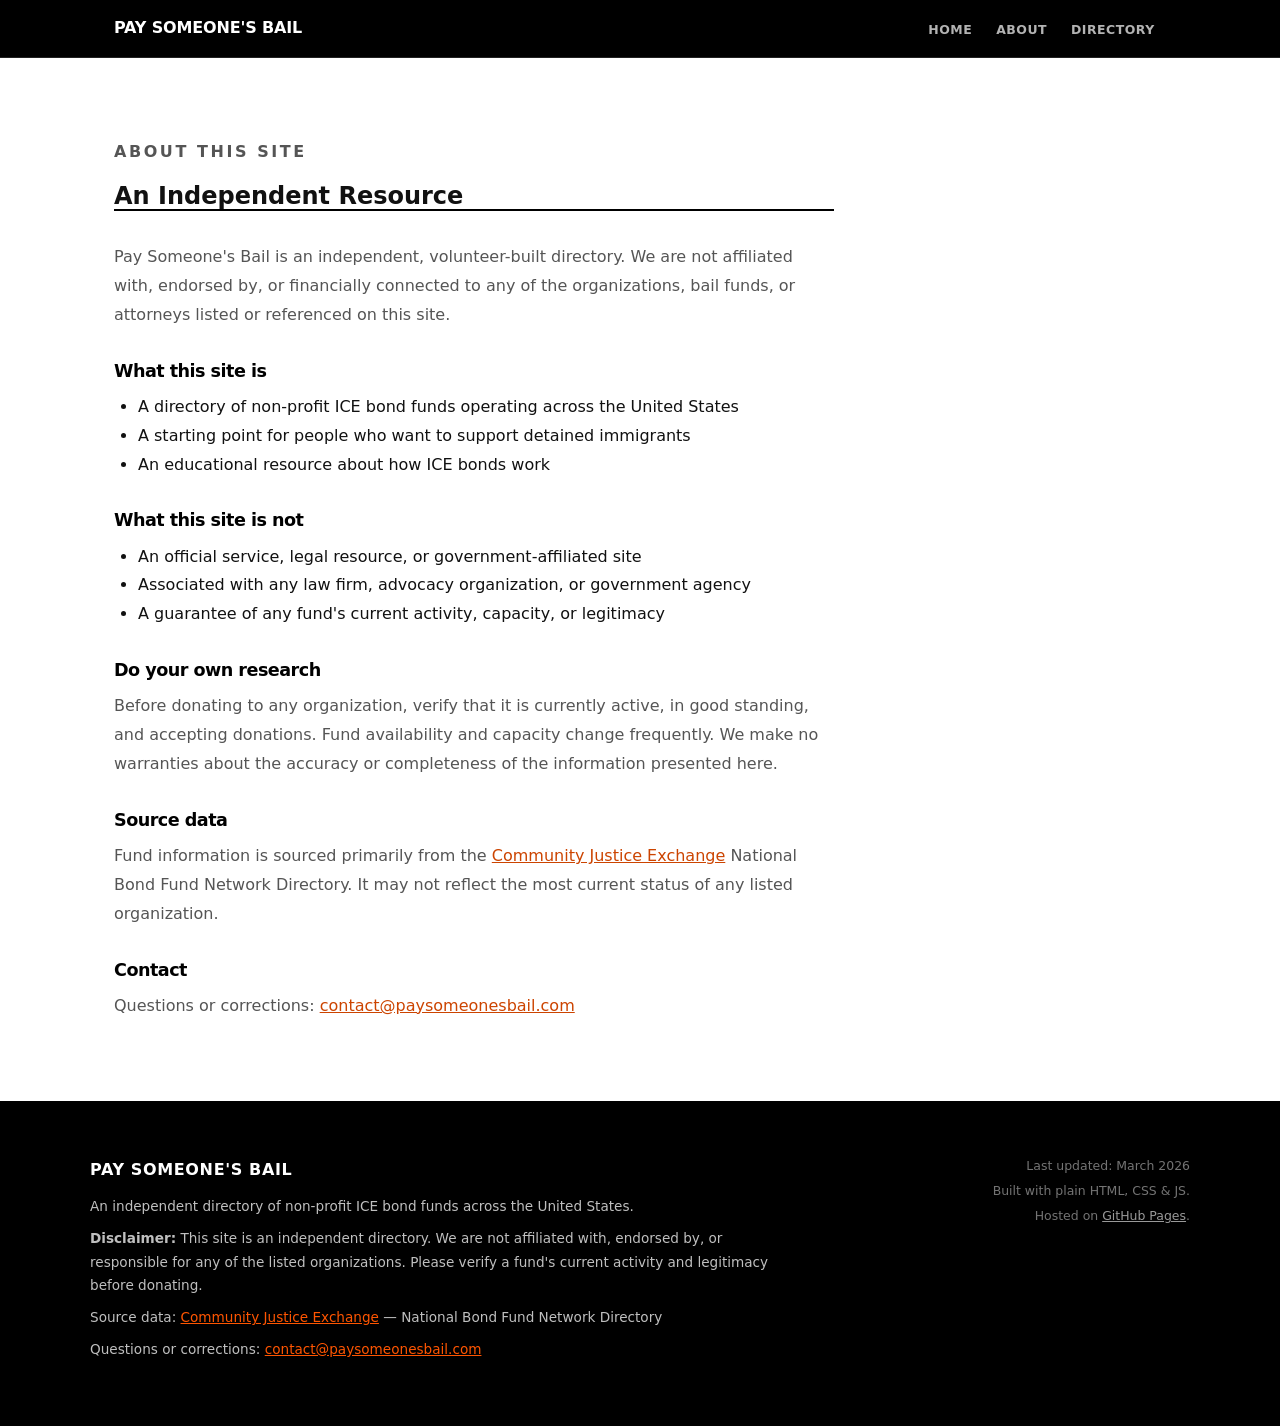
==== about.html @ 9c56129b "Add About and Directory pages, simplify nav to three links - New about.html: independent/unaffiliate" ====
<!DOCTYPE html>
<html lang="en">
<head>
  <meta charset="UTF-8" />
  <meta name="viewport" content="width=device-width, initial-scale=1.0" />
  <meta name="description" content="About Pay Someone's Bail — an independent, unaffiliated directory of non-profit ICE bond funds across the United States." />
  <title>About — Pay Someone's Bail</title>
  <link rel="stylesheet" href="styles.css?v=2" />
</head>
<body>

  <a class="skip-link" href="#about">Skip to content</a>

  <nav class="site-nav" aria-label="Site navigation">
    <div class="nav-inner">
      <a href="index.html" class="nav-brand">Pay Someone's Bail</a>

      <button
        class="hamburger"
        aria-label="Toggle navigation menu"
        aria-expanded="false"
        aria-controls="nav-links"
      >
        <span></span>
        <span></span>
        <span></span>
      </button>

      <ul class="nav-links" id="nav-links" role="list">
        <li><a href="index.html">Home</a></li>
        <li><a href="about.html">About</a></li>
        <li><a href="directory.html">Directory</a></li>
      </ul>
    </div>
  </nav>

  <section class="section" id="about" aria-labelledby="about-heading">
    <div class="section-inner" style="max-width: 720px;">
      <p class="section-label">About this site</p>
      <h1 id="about-heading">An Independent Resource</h1>

      <div class="education-body" style="display: block;">
        <p>
          Pay Someone's Bail is an independent, volunteer-built directory. We are not affiliated with,
          endorsed by, or financially connected to any of the organizations, bail funds, or attorneys
          listed or referenced on this site.
        </p>

        <h2 style="margin-top: 2rem; margin-bottom: 0.75rem; font-size: 1.1rem;">What this site is</h2>
        <ul style="padding-left: 1.5rem; line-height: 1.8;">
          <li>A directory of non-profit ICE bond funds operating across the United States</li>
          <li>A starting point for people who want to support detained immigrants</li>
          <li>An educational resource about how ICE bonds work</li>
        </ul>

        <h2 style="margin-top: 2rem; margin-bottom: 0.75rem; font-size: 1.1rem;">What this site is not</h2>
        <ul style="padding-left: 1.5rem; line-height: 1.8;">
          <li>An official service, legal resource, or government-affiliated site</li>
          <li>Associated with any law firm, advocacy organization, or government agency</li>
          <li>A guarantee of any fund's current activity, capacity, or legitimacy</li>
        </ul>

        <h2 style="margin-top: 2rem; margin-bottom: 0.75rem; font-size: 1.1rem;">Do your own research</h2>
        <p>
          Before donating to any organization, verify that it is currently active, in good standing,
          and accepting donations. Fund availability and capacity change frequently. We make no warranties
          about the accuracy or completeness of the information presented here.
        </p>

        <h2 style="margin-top: 2rem; margin-bottom: 0.75rem; font-size: 1.1rem;">Source data</h2>
        <p>
          Fund information is sourced primarily from the
          <a href="https://www.communityjusticeexchange.org" target="_blank" rel="noopener noreferrer">Community Justice Exchange</a>
          National Bond Fund Network Directory. It may not reflect the most current status of any listed organization.
        </p>

        <h2 style="margin-top: 2rem; margin-bottom: 0.75rem; font-size: 1.1rem;">Contact</h2>
        <p>
          Questions or corrections: <a href="mailto:contact@paysomeonesbail.com">contact@paysomeonesbail.com</a>
        </p>
      </div>
    </div>
  </section>

  <footer class="site-footer">
    <div class="footer-inner">
      <div>
        <div class="footer-brand">Pay Someone's Bail</div>
        <p class="footer-text">
          An independent directory of non-profit ICE bond funds across the United States.
        </p>
        <p class="footer-text">
          <strong>Disclaimer:</strong> This site is an independent directory. We are not affiliated with,
          endorsed by, or responsible for any of the listed organizations. Please verify a fund's current
          activity and legitimacy before donating.
        </p>
        <p class="footer-text">
          Source data: <a href="https://www.communityjusticeexchange.org" target="_blank" rel="noopener noreferrer">Community Justice Exchange</a> — National Bond Fund Network Directory
        </p>
        <p class="footer-text">
          Questions or corrections: <a href="mailto:contact@paysomeonesbail.com">contact@paysomeonesbail.com</a>
        </p>
      </div>
      <div class="footer-meta">
        <p>Last updated: March 2026</p>
        <p>Built with plain HTML, CSS &amp; JS.</p>
        <p>Hosted on <a href="https://pages.github.com" target="_blank" rel="noopener noreferrer">GitHub Pages</a>.</p>
      </div>
    </div>
  </footer>

  <button id="back-to-top" aria-label="Back to top" title="Back to top">&#8679;</button>

  <script src="script.js"></script>
</body>
</html>
---- styles.css ----
/* ============================================================
   DESIGN TOKENS
   ============================================================ */
:root {
  --color-nav:        #000000;
  --color-accent:     #ff5500;
  --color-accent-dark:#cc4400;
  --color-bg:         #ffffff;
  --color-bg-alt:     #f5f5f5;
  --color-bg-grid:    #ffffff;
  --color-card:       #ffffff;
  --color-text:       #111111;
  --color-text-muted: #555555;
  --color-tag-bg:     #111111;
  --color-tag-text:   #ffffff;
  --color-border:     #e2e2e2;

  --font-sans:  'Inter', system-ui, -apple-system, 'Segoe UI', sans-serif;

  --radius: 6px;
  --shadow: 0 1px 4px rgba(0,0,0,0.07), 0 2px 12px rgba(0,0,0,0.04);
  --shadow-hover: 0 4px 20px rgba(0,0,0,0.12);

  --nav-height: 58px;
  --max-width: 1100px;
}

/* ============================================================
   RESET & BASE
   ============================================================ */
*, *::before, *::after { box-sizing: border-box; margin: 0; padding: 0; }

html { scroll-behavior: smooth; font-size: 16px; }

body {
  font-family: var(--font-sans);
  background: var(--color-bg);
  color: var(--color-text);
  line-height: 1.65;
}

img { max-width: 100%; display: block; }

a {
  color: var(--color-accent-dark);
  text-decoration: underline;
}
a:hover { color: var(--color-nav); }

h1, h2, h3, h4 {
  font-family: var(--font-sans);
  line-height: 1.1;
  color: var(--color-text);
}

/* ============================================================
   SKIP LINK (ACCESSIBILITY)
   ============================================================ */
.skip-link {
  position: absolute;
  top: -100%;
  left: 1rem;
  background: var(--color-nav);
  color: #fff;
  padding: 0.5rem 1rem;
  border-radius: var(--radius);
  font-weight: 600;
  z-index: 9999;
  text-decoration: none;
}
.skip-link:focus { top: 1rem; }

/* ============================================================
   NAV
   ============================================================ */
.site-nav {
  position: sticky;
  top: 0;
  z-index: 100;
  background: #000;
  height: var(--nav-height);
  display: flex;
  align-items: center;
  border-bottom: 1px solid #222;
}

.nav-inner {
  max-width: var(--max-width);
  margin: 0 auto;
  padding: 0 1.5rem;
  width: 100%;
  display: flex;
  align-items: center;
  justify-content: space-between;
  gap: 1rem;
}

.nav-brand {
  color: #fff;
  font-family: var(--font-sans);
  font-size: 1rem;
  font-weight: 800;
  text-decoration: none;
  white-space: nowrap;
  flex-shrink: 0;
  letter-spacing: -0.01em;
  text-transform: uppercase;
}
.nav-brand:hover { color: var(--color-accent); }

.nav-links {
  display: flex;
  list-style: none;
  gap: 0.1rem;
  flex-wrap: nowrap;
}

.nav-links a {
  color: rgba(255,255,255,0.7);
  text-decoration: none;
  font-size: 0.78rem;
  font-weight: 600;
  padding: 0.35rem 0.7rem;
  border-radius: 3px;
  transition: background 0.15s, color 0.15s;
  white-space: nowrap;
  text-transform: uppercase;
  letter-spacing: 0.04em;
}
.nav-links a:hover,
.nav-links a.active {
  background: rgba(255,85,0,0.2);
  color: var(--color-accent);
}

.hamburger {
  display: none;
  flex-direction: column;
  justify-content: center;
  align-items: center;
  gap: 5px;
  background: none;
  border: none;
  cursor: pointer;
  padding: 0.5rem;
  border-radius: 4px;
}
.hamburger span {
  display: block;
  width: 22px;
  height: 2px;
  background: #fff;
  border-radius: 2px;
  transition: transform 0.25s, opacity 0.25s;
}
.hamburger[aria-expanded="true"] span:nth-child(1) {
  transform: translateY(7px) rotate(45deg);
}
.hamburger[aria-expanded="true"] span:nth-child(2) {
  opacity: 0;
}
.hamburger[aria-expanded="true"] span:nth-child(3) {
  transform: translateY(-7px) rotate(-45deg);
}

/* ============================================================
   HERO
   ============================================================ */

/* Graph-paper grid helper (used on hero + bg-alt) */
.hero {
  background-color: #fff;
  background-image:
    linear-gradient(rgba(0,0,0,0.06) 1px, transparent 1px),
    linear-gradient(90deg, rgba(0,0,0,0.06) 1px, transparent 1px);
  background-size: 32px 32px;
  color: var(--color-text);
  padding: 5.5rem 1.5rem 5rem;
  text-align: left;
  border-bottom: 1px solid var(--color-border);
}

.hero-inner {
  max-width: var(--max-width);
  margin: 0 auto;
}

.hero h1 {
  font-size: clamp(3rem, 8vw, 6.5rem);
  color: #000;
  margin-bottom: 1.25rem;
  letter-spacing: -0.04em;
  font-weight: 900;
  line-height: 1.0;
  max-width: 820px;
}

/* Orange highlight on a key word, echoing the "WORKS" highlight in screenshot 2 */
.hero h1 .highlight {
  background: var(--color-accent);
  color: #fff;
  padding: 0 0.12em;
  display: inline;
  border-radius: 4px;
}

.hero .tagline {
  font-size: clamp(1rem, 2vw, 1.2rem);
  color: var(--color-text-muted);
  max-width: 580px;
  margin-bottom: 1.5rem;
  font-weight: 400;
  line-height: 1.6;
}

.hero .intro {
  font-size: 1rem;
  color: var(--color-text-muted);
  max-width: 620px;
  margin-bottom: 2.5rem;
  line-height: 1.8;
}

.hero-cta {
  display: inline-block;
  background: var(--color-accent);
  color: #fff;
  font-weight: 800;
  font-size: 0.9rem;
  padding: 0.85rem 2.25rem;
  border-radius: 50px;
  text-decoration: none;
  transition: background 0.2s, transform 0.15s;
  text-transform: uppercase;
  letter-spacing: 0.06em;
}
.hero-cta:hover {
  background: var(--color-accent-dark);
  color: #fff;
  transform: translateY(-2px);
}

/* ============================================================
   SECTION LABEL (overline)
   ============================================================ */
.section-label {
  font-size: 0.7rem;
  font-weight: 800;
  letter-spacing: 0.16em;
  text-transform: uppercase;
  color: var(--color-accent);
  margin-bottom: 0.6rem;
  display: block;
}

/* ============================================================
   CONTENT SECTIONS
   ============================================================ */
.section {
  padding: 5rem 1.5rem;
  max-width: var(--max-width);
  margin: 0 auto;
}

.section-alt {
  background-color: #fff;
  background-image:
    linear-gradient(rgba(0,0,0,0.045) 1px, transparent 1px),
    linear-gradient(90deg, rgba(0,0,0,0.045) 1px, transparent 1px);
  background-size: 32px 32px;
  padding: 5rem 1.5rem;
  border-top: 1px solid var(--color-border);
  border-bottom: 1px solid var(--color-border);
}
.section-alt .section-inner {
  max-width: var(--max-width);
  margin: 0 auto;
}

.section h2 {
  font-size: clamp(1.8rem, 3.5vw, 2.8rem);
  margin-bottom: 1.75rem;
  color: #000;
  font-weight: 900;
  letter-spacing: -0.03em;
}
.section-alt .section-inner h2 {
  font-size: clamp(1.8rem, 3.5vw, 2.8rem);
  margin-bottom: 1.75rem;
  color: #000;
  font-weight: 900;
  letter-spacing: -0.03em;
}

.section p {
  font-size: 1rem;
  line-height: 1.8;
  color: var(--color-text-muted);
  max-width: 720px;
  margin-bottom: 1rem;
}
.section p:last-child { margin-bottom: 0; }

/* Education section two-column on desktop */
.education-body {
  display: grid;
  grid-template-columns: 1fr 1fr;
  gap: 3rem;
  border-top: 2px solid #000;
  padding-top: 2rem;
}
.education-body p { max-width: none; }

/* ============================================================
   WHY DONATE — ARGUMENTS LIST
   ============================================================ */
.arguments-list {
  list-style: none;
  margin-top: 2.5rem;
  border-top: 2px solid #000;
  padding: 0;
}

.argument-item {
  display: flex;
  align-items: flex-start;
  gap: 2rem;
  padding: 2.5rem 0;
  border-bottom: 1px solid var(--color-border);
}

.argument-item:last-child {
  border-bottom: none;
}

.argument-number {
  font-size: clamp(2.5rem, 5vw, 4rem);
  font-weight: 900;
  color: var(--color-accent);
  line-height: 1;
  letter-spacing: -0.04em;
  font-family: var(--font-sans);
  flex-shrink: 0;
  width: 3.5rem;
  text-align: right;
}

.argument-body {
  flex: 1;
  min-width: 0;
}

.argument-headline {
  font-size: clamp(1rem, 2vw, 1.2rem);
  font-weight: 800;
  color: #000;
  letter-spacing: -0.02em;
  margin-bottom: 0.65rem;
  line-height: 1.25;
}

.argument-text {
  font-size: 0.95rem;
  color: var(--color-text-muted);
  line-height: 1.8;
  max-width: 680px;
  margin-bottom: 0.6rem;
}

.stat-inline {
  color: var(--color-accent);
  font-weight: 800;
}

.argument-source {
  font-size: 0.72rem;
  color: #aaa;
  font-style: italic;
  letter-spacing: 0.02em;
  margin: 0;
  line-height: 1.5;
}

@media (max-width: 640px) {
  .argument-item {
    gap: 1.25rem;
    padding: 2rem 0;
  }
  .argument-number {
    width: 2.25rem;
    font-size: 2rem;
  }
}

/* ============================================================
   DIRECTORY SECTION
   ============================================================ */
#directory {
  background: var(--color-bg);
  padding: 4rem 1.5rem 6rem;
}

.directory-inner {
  max-width: var(--max-width);
  margin: 0 auto;
}

.directory-header {
  margin-bottom: 2.5rem;
  border-bottom: 2px solid #000;
  padding-bottom: 1.5rem;
}

.directory-header h2 {
  font-size: clamp(1.8rem, 3.5vw, 2.8rem);
  color: #000;
  margin-bottom: 0.5rem;
  font-weight: 900;
  letter-spacing: -0.03em;
}

.directory-header p {
  color: var(--color-text-muted);
  font-size: 0.9rem;
  max-width: 640px;
}

/* Search */
.search-wrap {
  display: flex;
  align-items: center;
  gap: 0.75rem;
  background: var(--color-bg);
  border: 2px solid #000;
  border-radius: 50px;
  padding: 0.65rem 1.25rem;
  max-width: 440px;
  margin-bottom: 3rem;
  transition: border-color 0.2s;
}
.search-wrap:focus-within { border-color: var(--color-accent); }

.search-icon {
  color: var(--color-text-muted);
  font-size: 1rem;
  flex-shrink: 0;
}

#search-input {
  border: none;
  outline: none;
  background: transparent;
  font-size: 0.9rem;
  color: var(--color-text);
  width: 100%;
  font-family: var(--font-sans);
  font-weight: 500;
}
#search-input::placeholder { color: #aaa; }

.search-clear {
  background: none;
  border: none;
  cursor: pointer;
  color: var(--color-text-muted);
  font-size: 1rem;
  padding: 0;
  display: none;
  line-height: 1;
}
.search-clear:hover { color: var(--color-nav); }

/* No results */
#no-results {
  display: none;
  text-align: center;
  padding: 3rem 1rem;
  color: var(--color-text-muted);
  font-size: 1rem;
}

/* Region sections */
.region-section {
  margin-bottom: 3.5rem;
}

.region-header {
  display: flex;
  align-items: center;
  justify-content: space-between;
  gap: 1rem;
  border-bottom: 2px solid #000;
  padding-bottom: 0.75rem;
  margin-bottom: 1.75rem;
  cursor: pointer;
}

.region-header h2 {
  font-size: 1.4rem;
  color: #000;
  font-weight: 900;
  letter-spacing: -0.02em;
}

.region-toggle {
  background: #000;
  border: none;
  border-radius: 50%;
  width: 30px;
  height: 30px;
  display: none;
  align-items: center;
  justify-content: center;
  cursor: pointer;
  font-size: 0.75rem;
  color: #fff;
  flex-shrink: 0;
  transition: transform 0.2s;
}
.region-toggle[aria-expanded="false"] {
  transform: rotate(-90deg);
}

.region-body { /* always visible on desktop */ }

/* State subgroups */
.state-group {
  margin-bottom: 2rem;
}

.state-group h3 {
  font-size: 0.72rem;
  font-family: var(--font-sans);
  font-weight: 800;
  letter-spacing: 0.14em;
  text-transform: uppercase;
  color: #000;
  margin-bottom: 1rem;
  padding-left: 0;
  display: flex;
  align-items: center;
  gap: 0.5rem;
}
.state-group h3::after {
  content: '';
  flex: 1;
  height: 1px;
  background: var(--color-border);
}

/* Fund cards grid */
.fund-grid {
  display: grid;
  grid-template-columns: repeat(auto-fill, minmax(280px, 1fr));
  gap: 1px;
  background: var(--color-border);
  border: 1px solid var(--color-border);
}

/* Fund card */
.fund-card {
  background: var(--color-card);
  padding: 1.5rem;
  display: flex;
  flex-direction: column;
  gap: 0.7rem;
  transition: background 0.15s;
}
.fund-card:hover {
  background: #fafafa;
}

.fund-card[data-url-status="unconfirmed"] {
  background: #fafafa;
}

.fund-name {
  font-size: 1rem;
  font-weight: 800;
  color: #000;
  line-height: 1.25;
  font-family: var(--font-sans);
  letter-spacing: -0.01em;
}

.fund-tag {
  display: inline-block;
  background: var(--color-tag-bg);
  color: var(--color-tag-text);
  font-size: 0.65rem;
  font-weight: 800;
  letter-spacing: 0.1em;
  text-transform: uppercase;
  padding: 0.22rem 0.6rem;
  border-radius: 50px;
  width: fit-content;
}

.fund-desc {
  font-size: 0.875rem;
  color: var(--color-text-muted);
  line-height: 1.6;
  flex: 1;
}

.fund-notice {
  font-size: 0.78rem;
  color: #999;
  font-style: italic;
}

.fund-actions {
  display: flex;
  flex-wrap: wrap;
  gap: 0.5rem;
  margin-top: 0.25rem;
}

.btn {
  display: inline-block;
  font-size: 0.75rem;
  font-weight: 800;
  padding: 0.5rem 1.1rem;
  border-radius: 50px;
  text-decoration: none;
  transition: background 0.15s, transform 0.1s;
  cursor: pointer;
  border: none;
  line-height: 1;
  letter-spacing: 0.04em;
  text-transform: uppercase;
}
.btn:hover { transform: translateY(-1px); }

.btn-donate {
  background: var(--color-accent);
  color: #fff;
}
.btn-donate:hover { background: var(--color-accent-dark); color: #fff; }

.btn-learn {
  background: transparent;
  color: #000;
  border: 2px solid #000;
}
.btn-learn:hover { background: #000; color: #fff; }

.btn-search {
  background: #f0f0f0;
  color: #555;
  border: 1px solid var(--color-border);
  font-weight: 700;
}
.btn-search:hover { background: #e0e0e0; color: #000; }

/* ============================================================
   FOOTER
   ============================================================ */
.site-footer {
  background: #000;
  color: rgba(255,255,255,0.75);
  padding: 3.5rem 1.5rem;
  margin-top: 0;
}

.footer-inner {
  max-width: var(--max-width);
  margin: 0 auto;
  display: grid;
  grid-template-columns: 2fr 1fr;
  gap: 2rem;
}

.footer-brand {
  font-family: var(--font-sans);
  font-size: 1rem;
  color: #fff;
  margin-bottom: 0.75rem;
  font-weight: 900;
  text-transform: uppercase;
  letter-spacing: 0.04em;
}

.footer-text {
  font-size: 0.85rem;
  line-height: 1.75;
  margin-bottom: 0.5rem;
}
.footer-text a {
  color: var(--color-accent);
}
.footer-text a:hover { color: #fff; }

.footer-meta {
  font-size: 0.78rem;
  text-align: right;
}
.footer-meta p { margin-bottom: 0.4rem; line-height: 1.5; color: rgba(255,255,255,0.45); }
.footer-meta a { color: rgba(255,255,255,0.6); }
.footer-meta a:hover { color: #fff; }

/* ============================================================
   BACK TO TOP
   ============================================================ */
#back-to-top {
  position: fixed;
  bottom: 2rem;
  right: 1.5rem;
  background: #000;
  color: #fff;
  border: none;
  border-radius: 50%;
  width: 44px;
  height: 44px;
  font-size: 1.1rem;
  cursor: pointer;
  box-shadow: 0 4px 16px rgba(0,0,0,0.3);
  display: flex;
  align-items: center;
  justify-content: center;
  opacity: 0;
  pointer-events: none;
  transition: opacity 0.25s, transform 0.2s, background 0.15s;
  z-index: 50;
}
#back-to-top.visible {
  opacity: 1;
  pointer-events: auto;
}
#back-to-top:hover {
  background: var(--color-accent);
  transform: translateY(-3px);
}

/* ============================================================
   RESPONSIVE — TABLET
   ============================================================ */
@media (max-width: 900px) {
  .education-body {
    grid-template-columns: 1fr;
    gap: 1.5rem;
  }
  .footer-inner {
    grid-template-columns: 1fr;
  }
  .footer-meta { text-align: left; }
}

/* ============================================================
   RESPONSIVE — MOBILE
   ============================================================ */
@media (max-width: 640px) {
  /* Nav */
  .hamburger { display: flex; }

  .nav-links {
    display: none;
    position: absolute;
    top: var(--nav-height);
    left: 0;
    right: 0;
    background: #000;
    flex-direction: column;
    padding: 0.75rem 1rem 1rem;
    gap: 0.1rem;
    box-shadow: 0 4px 12px rgba(0,0,0,0.35);
  }
  .nav-links.open { display: flex; }
  .nav-links a {
    font-size: 0.85rem;
    padding: 0.65rem 0.75rem;
  }

  .site-nav { position: sticky; }

  /* Hero */
  .hero { padding: 3.5rem 1.25rem 3rem; text-align: left; }

  /* Sections */
  .section { padding: 3rem 1.25rem; }
  .section-alt { padding: 3rem 1.25rem; }
  #directory { padding: 2.5rem 1.25rem 3.5rem; }

  /* Region toggle visible */
  .region-toggle { display: flex; }
  .region-body.collapsed { display: none; }

  /* Fund grid single col on narrow */
  .fund-grid { grid-template-columns: 1fr; }

  /* Footer */
  .site-footer { padding: 2.5rem 1.25rem; }
}


/* ============================================================
   HIDDEN (search filter utility)
   ============================================================ */
.hidden { display: none !important; }

/* ============================================================
   FINDER — Quick Match
   ============================================================ */
#finder {
  background-color: #fff;
  background-image:
    linear-gradient(rgba(0,0,0,0.045) 1px, transparent 1px),
    linear-gradient(90deg, rgba(0,0,0,0.045) 1px, transparent 1px);
  background-size: 32px 32px;
  padding: 5rem 1.5rem;
  border-top: 1px solid var(--color-border);
  border-bottom: 1px solid var(--color-border);
  text-align: center;
}
.qm-inner { max-width: var(--max-width); margin: 0 auto; }

.qm-heading {
  font-size: clamp(1.8rem, 3.5vw, 2.8rem);
  font-weight: 900; letter-spacing: -0.03em;
  color: #000; margin-bottom: 2rem; line-height: 1.1;
}
.qm-heading .qm-accent { color: var(--color-accent); }

.qm-actions {
  display: flex; gap: 1rem; flex-wrap: wrap;
  justify-content: center; margin-bottom: 0;
}
.qm-btn {
  display: inline-flex; align-items: center; gap: 0.5rem;
  font-family: var(--font-sans); font-weight: 800;
  font-size: 0.88rem; letter-spacing: 0.04em; text-transform: uppercase;
  border-radius: 50px; cursor: pointer;
  transition: background 0.15s, color 0.15s, transform 0.12s;
  min-height: 52px; padding: 0 2rem;
  border: 2px solid transparent;
}
.qm-btn:hover { transform: translateY(-2px); }
.qm-btn--primary {
  background: var(--color-accent); color: #fff; border-color: var(--color-accent);
}
.qm-btn--primary:hover { background: var(--color-accent-dark); border-color: var(--color-accent-dark); }
.qm-btn--secondary {
  background: transparent; color: #000; border-color: #000;
}
.qm-btn--secondary:hover { background: #000; color: #fff; }

.qm-result-wrap { margin-top: 2.5rem; display: none; }
.qm-result-wrap.visible { display: block; }

.qm-card {
  background: #fff; border: 2px solid #000;
  border-radius: var(--radius); padding: 1.75rem;
  display: flex; flex-direction: column; gap: 0.75rem;
  max-width: 520px; margin: 0 auto; text-align: left;
  box-shadow: var(--shadow);
}
.qm-fund-name { font-size: 1rem; font-weight: 800; color: #000; line-height: 1.25; letter-spacing: -0.01em; }
.qm-fund-tag {
  display: inline-block; background: #111; color: #fff;
  font-size: 0.65rem; font-weight: 800; letter-spacing: 0.1em;
  text-transform: uppercase; padding: 0.22rem 0.6rem;
  border-radius: 50px; width: fit-content;
}
.qm-fund-desc { font-size: 0.875rem; color: var(--color-text-muted); line-height: 1.6; }
.qm-fund-actions { display: flex; flex-wrap: wrap; gap: 0.5rem; margin-top: 0.25rem; }

.qm-pick-another-wrap { margin-top: 1.1rem; }
.qm-pick-another-btn {
  background: none; border: none; cursor: pointer;
  font-family: var(--font-sans); font-size: 0.82rem; font-weight: 700;
  color: var(--color-text-muted); letter-spacing: 0.02em;
  text-decoration: underline; padding: 0;
  transition: color 0.15s;
}
.qm-pick-another-btn:hover { color: #000; }

.qm-context-note {
  font-size: 0.82rem; color: var(--color-text-muted); line-height: 1.6;
  margin-bottom: 1.25rem; max-width: 520px; margin-left: auto; margin-right: auto;
  text-align: left;
  background: #fff8f5; border-left: 3px solid var(--color-accent);
  padding: 0.75rem 1rem; border-radius: 0 var(--radius) var(--radius) 0;
}

/* ============================================================
   FINDER — Map Directory
   ============================================================ */
#map-directory {
  background: #fff; padding: 5rem 1.5rem 4rem;
  border-bottom: 1px solid var(--color-border);
}
.map-dir-inner { max-width: var(--max-width); margin: 0 auto; }
.map-dir-inner h2 {
  font-size: clamp(1.8rem, 3.5vw, 2.8rem); color: #000;
  font-weight: 900; letter-spacing: -0.03em; margin-bottom: 0.4rem; line-height: 1.1;
}
.map-dir-intro { font-size: 0.95rem; color: var(--color-text-muted); margin-bottom: 2.5rem; }

.map-dir-layout {
  display: grid;
  grid-template-columns: 1fr 360px;
  gap: 3rem;
  align-items: start;
}

#fund-map svg { width: 100%; height: auto; display: block; }

#fund-map path {
  fill: #e8e8e8;
  stroke: #c8c8c8;
  stroke-width: 0.5;
  transition: stroke 0.12s, stroke-width 0.12s, fill 0.12s;
}
.map-state--has-funds { cursor: pointer; }
.map-state--has-funds:hover { stroke: #555 !important; stroke-width: 1.5 !important; }
.map-state--selected { fill: var(--color-accent) !important; stroke: #cc3300 !important; stroke-width: 0.75 !important; }
.map-state--no-funds { fill: #f2f2f2 !important; stroke: #ddd !important; cursor: default; opacity: 0.6; }

.map-legend {
  display: flex; gap: 1.25rem; flex-wrap: wrap; margin-top: 1rem;
}
.map-legend-item { display: flex; align-items: center; gap: 0.4rem; font-size: 0.72rem; color: var(--color-text-muted); font-weight: 600; }
.map-legend-swatch { width: 14px; height: 14px; border-radius: 2px; border: 1px solid rgba(0,0,0,0.12); flex-shrink: 0; }
.swatch-has { background: #e8e8e8; }
.swatch-hover { background: #e8e8e8; border-color: #555; outline: 1px solid #555; }
.swatch-selected { background: var(--color-accent); }
.swatch-none { background: #f2f2f2; border-color: #ddd; opacity: 0.6; }

.map-result-panel { min-height: 200px; }
.map-result-placeholder {
  display: flex; align-items: center; justify-content: center;
  min-height: 200px; border: 2px dashed var(--color-border);
  border-radius: var(--radius); color: var(--color-text-muted);
  font-size: 0.9rem; text-align: center; padding: 2rem; line-height: 1.6;
}
.state-result-heading {
  font-size: 0.7rem; font-weight: 800; letter-spacing: 0.14em;
  text-transform: uppercase; color: #000;
  margin-bottom: 1rem; padding-bottom: 0.6rem;
  border-bottom: 2px solid #000;
}
.state-fund-list {
  display: flex; flex-direction: column; gap: 1px;
  background: var(--color-border); border: 1px solid var(--color-border);
}
.state-fund-card {
  background: #fff; padding: 1.25rem;
  display: flex; flex-direction: column; gap: 0.6rem;
  transition: background 0.1s;
}
.state-fund-card:hover { background: #fafafa; }

.btn-donate-sm { background: var(--color-accent); color: #fff; font-size: 0.7rem; padding: 0.42rem 0.9rem; }
.btn-donate-sm:hover { background: var(--color-accent-dark); color: #fff; }
.btn-learn-sm { background: transparent; color: #000; border: 2px solid #000; font-size: 0.7rem; padding: 0.42rem 0.9rem; }
.btn-learn-sm:hover { background: #000; color: #fff; }
.btn-search-sm { background: #f0f0f0; color: #555; border: 1px solid var(--color-border); font-size: 0.7rem; font-weight: 700; padding: 0.42rem 0.9rem; }
.btn-search-sm:hover { background: #e0e0e0; color: #000; }

.map-see-all { margin-top: 2rem; font-size: 0.85rem; }
.map-see-all a { color: var(--color-accent-dark); font-weight: 700; text-decoration: underline; }

@media (max-width: 900px) {
  .map-dir-layout { grid-template-columns: 1fr; }
}
@media (max-width: 640px) {
  #finder { padding: 3rem 1.25rem; }
  #map-directory { padding: 3rem 1.25rem 2.5rem; }
  .qm-btn { font-size: 0.82rem; min-height: 48px; padding: 0 1.5rem; }
}
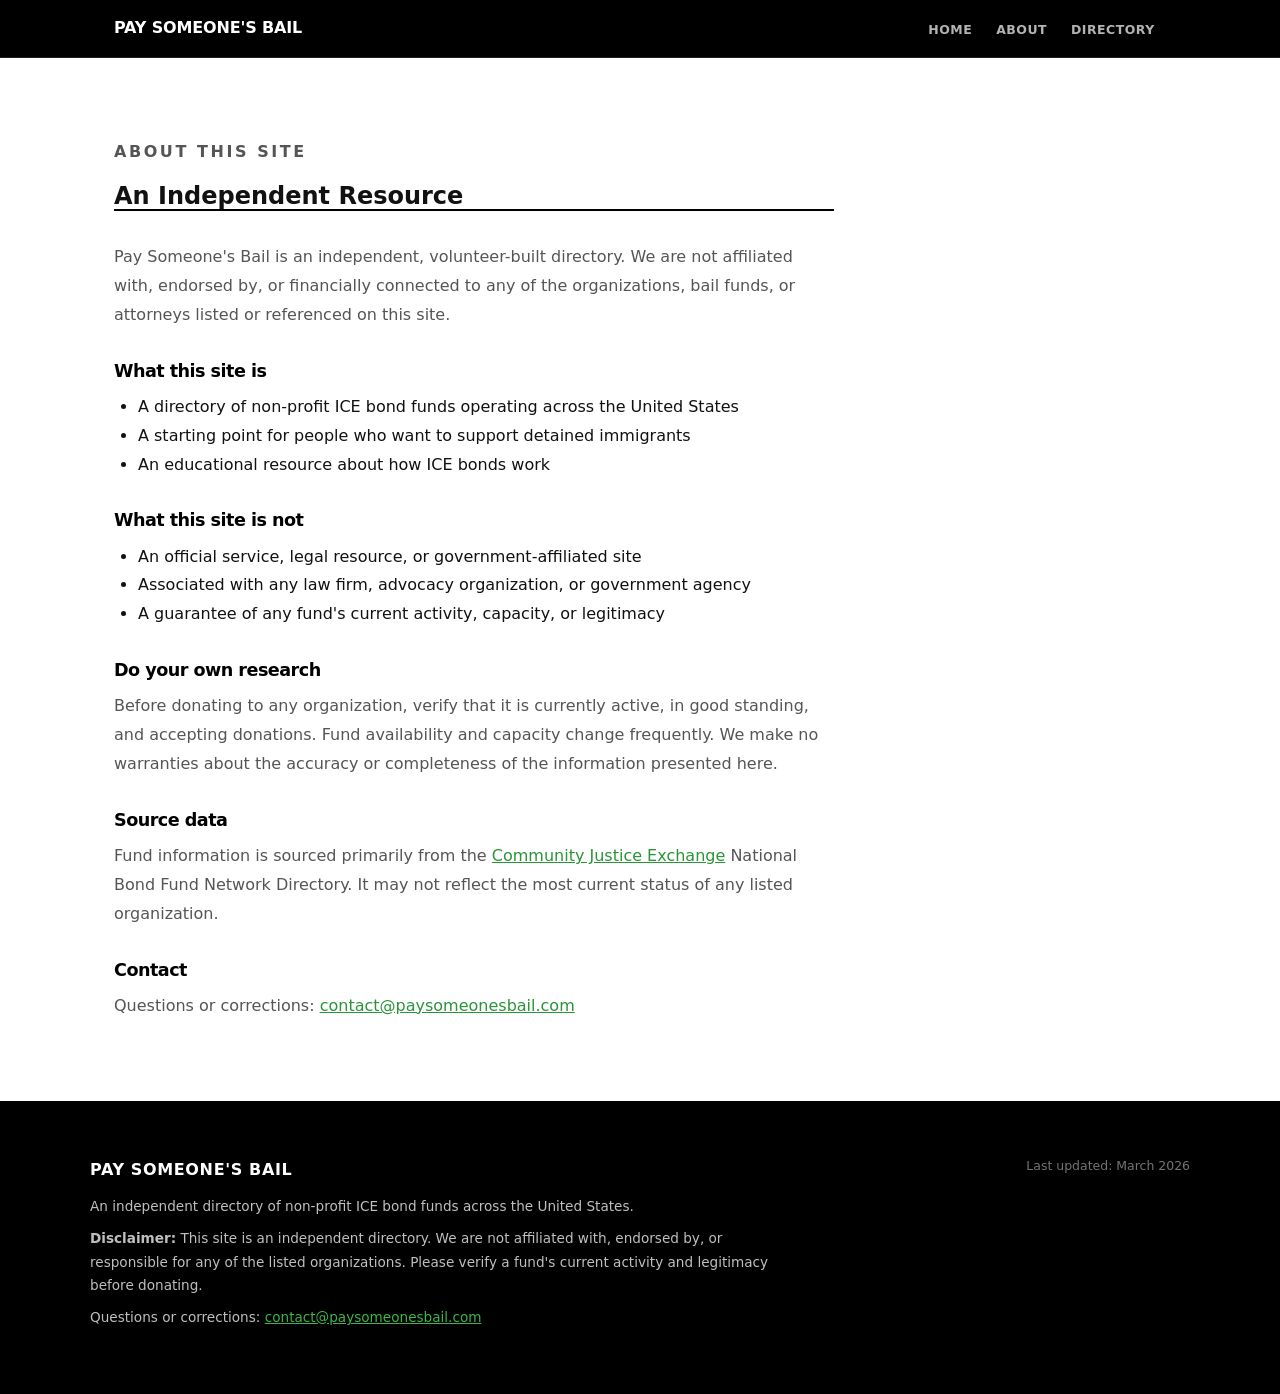
==== commit 0ec83df4: "Clean up footers, add directDonate flag, default CA map selection, green accent color - Remove GitHu" ====
--- a/about.html
+++ b/about.html
@@ -5,7 +5,7 @@
   <meta name="viewport" content="width=device-width, initial-scale=1.0" />
   <meta name="description" content="About Pay Someone's Bail — an independent, unaffiliated directory of non-profit ICE bond funds across the United States." />
   <title>About — Pay Someone's Bail</title>
-  <link rel="stylesheet" href="styles.css?v=2" />
+  <link rel="stylesheet" href="styles.css?v=3" />
 </head>
 <body>
 
@@ -95,16 +95,11 @@
           activity and legitimacy before donating.
         </p>
         <p class="footer-text">
-          Source data: <a href="https://www.communityjusticeexchange.org" target="_blank" rel="noopener noreferrer">Community Justice Exchange</a> — National Bond Fund Network Directory
-        </p>
-        <p class="footer-text">
           Questions or corrections: <a href="mailto:contact@paysomeonesbail.com">contact@paysomeonesbail.com</a>
         </p>
       </div>
       <div class="footer-meta">
         <p>Last updated: March 2026</p>
-        <p>Built with plain HTML, CSS &amp; JS.</p>
-        <p>Hosted on <a href="https://pages.github.com" target="_blank" rel="noopener noreferrer">GitHub Pages</a>.</p>
       </div>
     </div>
   </footer>
--- a/styles.css
+++ b/styles.css
@@ -3,8 +3,8 @@
    ============================================================ */
 :root {
   --color-nav:        #000000;
-  --color-accent:     #ff5500;
-  --color-accent-dark:#cc4400;
+  --color-accent:     #3cb54a;
+  --color-accent-dark:#2a9438;
   --color-bg:         #ffffff;
   --color-bg-alt:     #f5f5f5;
   --color-bg-grid:    #ffffff;
@@ -312,84 +312,52 @@
 .education-body p { max-width: none; }
 
 /* ============================================================
-   WHY DONATE — ARGUMENTS LIST
-   ============================================================ */
-.arguments-list {
-  list-style: none;
+   WHY DONATE — CARD GRID
+   ============================================================ */
+.why-grid {
+  display: grid;
+  grid-template-columns: repeat(3, 1fr);
+  gap: 1px;
   margin-top: 2.5rem;
-  border-top: 2px solid #000;
-  padding: 0;
-}
-
-.argument-item {
-  display: flex;
-  align-items: flex-start;
-  gap: 2rem;
-  padding: 2.5rem 0;
-  border-bottom: 1px solid var(--color-border);
-}
-
-.argument-item:last-child {
-  border-bottom: none;
-}
-
-.argument-number {
-  font-size: clamp(2.5rem, 5vw, 4rem);
-  font-weight: 900;
-  color: var(--color-accent);
+  border: 1px solid var(--color-border);
+  background: var(--color-border);
+}
+
+.why-card {
+  background: var(--color-card);
+  padding: 2rem 1.5rem;
+  text-align: left;
+}
+
+.why-icon {
+  font-size: 1.5rem;
+  margin-bottom: 1rem;
   line-height: 1;
-  letter-spacing: -0.04em;
+}
+
+.why-card h3 {
+  font-size: 1rem;
   font-family: var(--font-sans);
-  flex-shrink: 0;
-  width: 3.5rem;
-  text-align: right;
-}
-
-.argument-body {
-  flex: 1;
-  min-width: 0;
-}
-
-.argument-headline {
-  font-size: clamp(1rem, 2vw, 1.2rem);
   font-weight: 800;
+  margin-bottom: 0.6rem;
   color: #000;
-  letter-spacing: -0.02em;
-  margin-bottom: 0.65rem;
-  line-height: 1.25;
-}
-
-.argument-text {
-  font-size: 0.95rem;
+  letter-spacing: -0.01em;
+}
+
+.why-card p {
+  font-size: 0.88rem;
   color: var(--color-text-muted);
-  line-height: 1.8;
-  max-width: 680px;
-  margin-bottom: 0.6rem;
-}
-
-.stat-inline {
-  color: var(--color-accent);
-  font-weight: 800;
-}
-
-.argument-source {
-  font-size: 0.72rem;
-  color: #aaa;
-  font-style: italic;
-  letter-spacing: 0.02em;
+  line-height: 1.6;
+  max-width: none;
   margin: 0;
-  line-height: 1.5;
-}
-
-@media (max-width: 640px) {
-  .argument-item {
-    gap: 1.25rem;
-    padding: 2rem 0;
-  }
-  .argument-number {
-    width: 2.25rem;
-    font-size: 2rem;
-  }
+}
+
+@media (max-width: 768px) {
+  .why-grid { grid-template-columns: 1fr 1fr; }
+}
+
+@media (max-width: 480px) {
+  .why-grid { grid-template-columns: 1fr; }
 }
 
 /* ============================================================
@@ -583,17 +551,34 @@
   letter-spacing: -0.01em;
 }
 
+.fund-card-header {
+  display: flex;
+  justify-content: space-between;
+  align-items: flex-start;
+  gap: 0.75rem;
+}
+
 .fund-tag {
   display: inline-block;
-  background: var(--color-tag-bg);
-  color: var(--color-tag-text);
+  background: #efefef;
+  color: #888;
   font-size: 0.65rem;
+  flex-shrink: 0;
   font-weight: 800;
   letter-spacing: 0.1em;
   text-transform: uppercase;
   padding: 0.22rem 0.6rem;
   border-radius: 50px;
   width: fit-content;
+}
+
+.fund-desc-link {
+  color: var(--color-text-muted);
+  font-size: 0.8rem;
+  white-space: nowrap;
+}
+.fund-desc-link:hover {
+  color: #000;
 }
 
 .fund-desc {
@@ -638,12 +623,6 @@
 }
 .btn-donate:hover { background: var(--color-accent-dark); color: #fff; }
 
-.btn-learn {
-  background: transparent;
-  color: #000;
-  border: 2px solid #000;
-}
-.btn-learn:hover { background: #000; color: #fff; }
 
 .btn-search {
   background: #f0f0f0;
@@ -906,6 +885,7 @@
 #fund-map svg { width: 100%; height: auto; display: block; }
 
 #fund-map path {
+  outline: none;
   fill: #e8e8e8;
   stroke: #c8c8c8;
   stroke-width: 0.5;
@@ -913,7 +893,7 @@
 }
 .map-state--has-funds { cursor: pointer; }
 .map-state--has-funds:hover { stroke: #555 !important; stroke-width: 1.5 !important; }
-.map-state--selected { fill: var(--color-accent) !important; stroke: #cc3300 !important; stroke-width: 0.75 !important; }
+.map-state--selected { fill: var(--color-accent) !important; stroke: #2a9438 !important; stroke-width: 0.75 !important; }
 .map-state--no-funds { fill: #f2f2f2 !important; stroke: #ddd !important; cursor: default; opacity: 0.6; }
 
 .map-legend {
@@ -950,10 +930,6 @@
 }
 .state-fund-card:hover { background: #fafafa; }
 
-.btn-donate-sm { background: var(--color-accent); color: #fff; font-size: 0.7rem; padding: 0.42rem 0.9rem; }
-.btn-donate-sm:hover { background: var(--color-accent-dark); color: #fff; }
-.btn-learn-sm { background: transparent; color: #000; border: 2px solid #000; font-size: 0.7rem; padding: 0.42rem 0.9rem; }
-.btn-learn-sm:hover { background: #000; color: #fff; }
 .btn-search-sm { background: #f0f0f0; color: #555; border: 1px solid var(--color-border); font-size: 0.7rem; font-weight: 700; padding: 0.42rem 0.9rem; }
 .btn-search-sm:hover { background: #e0e0e0; color: #000; }
 
